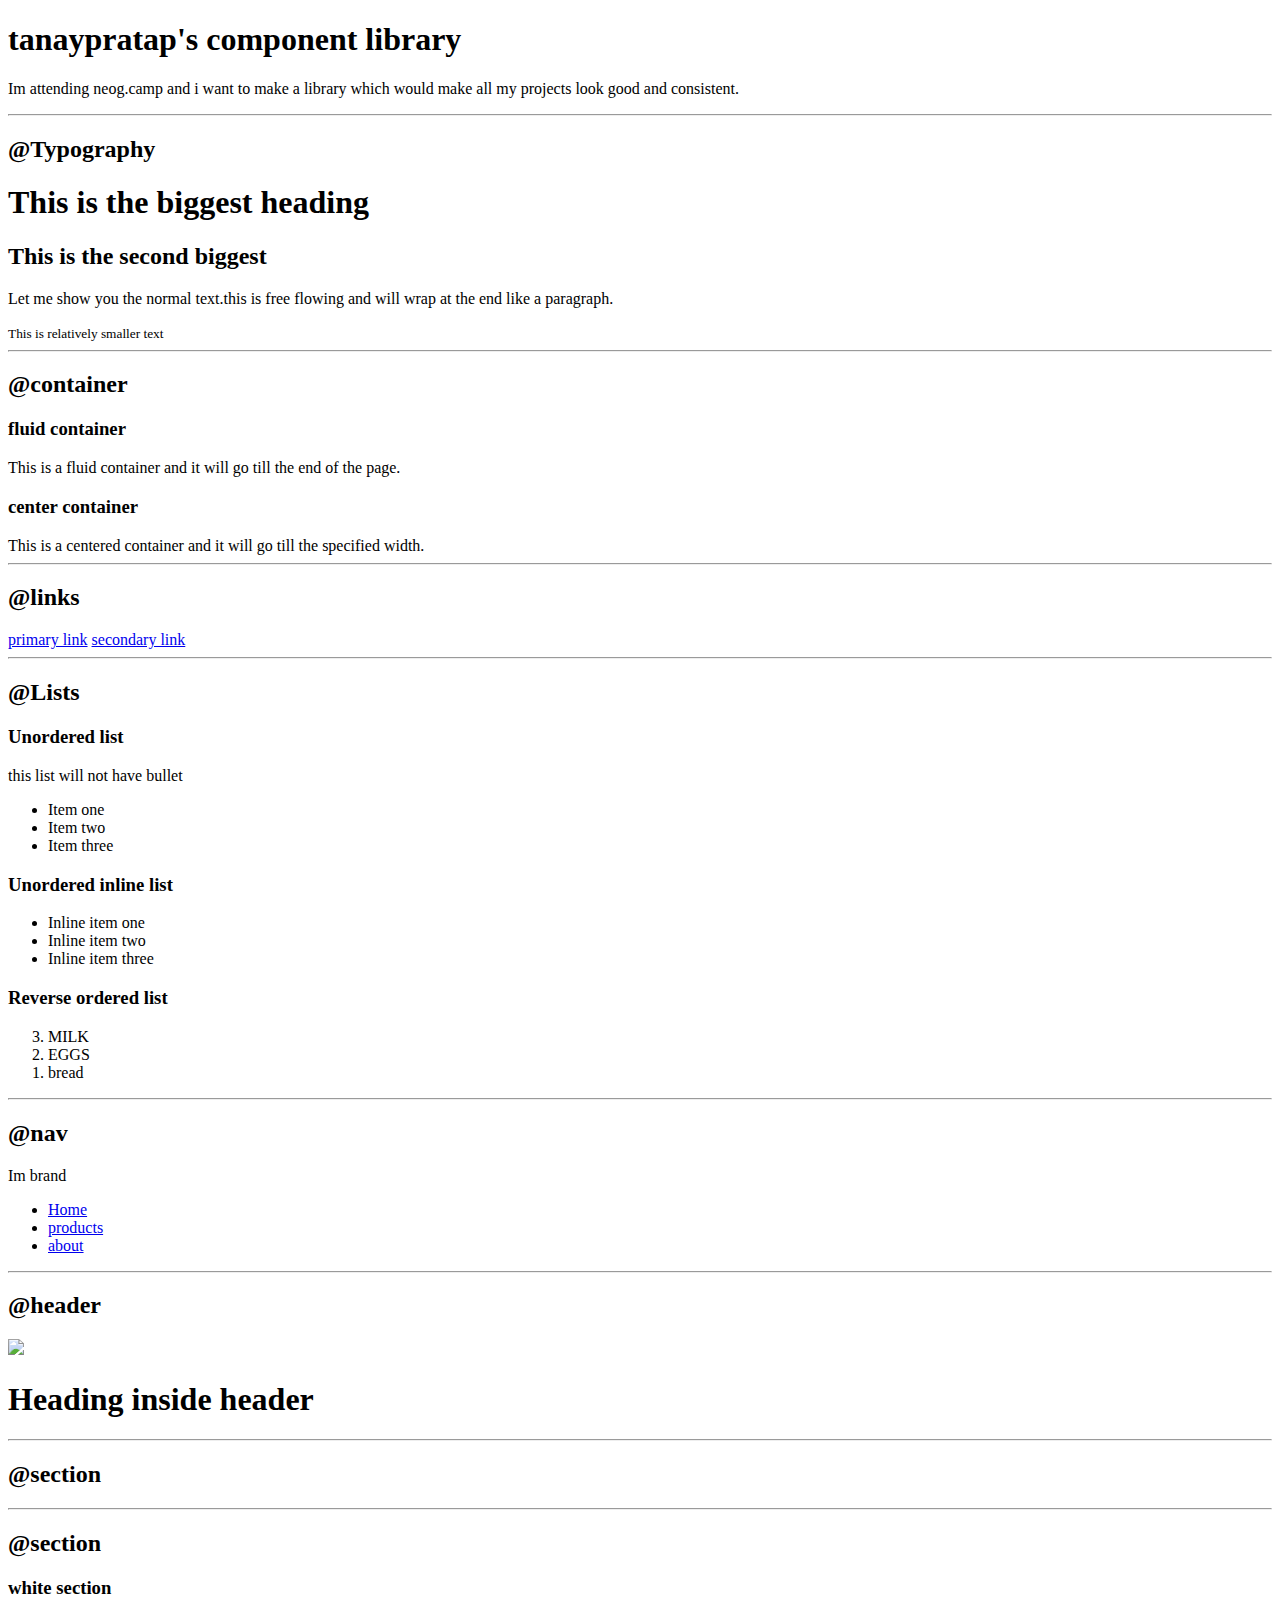
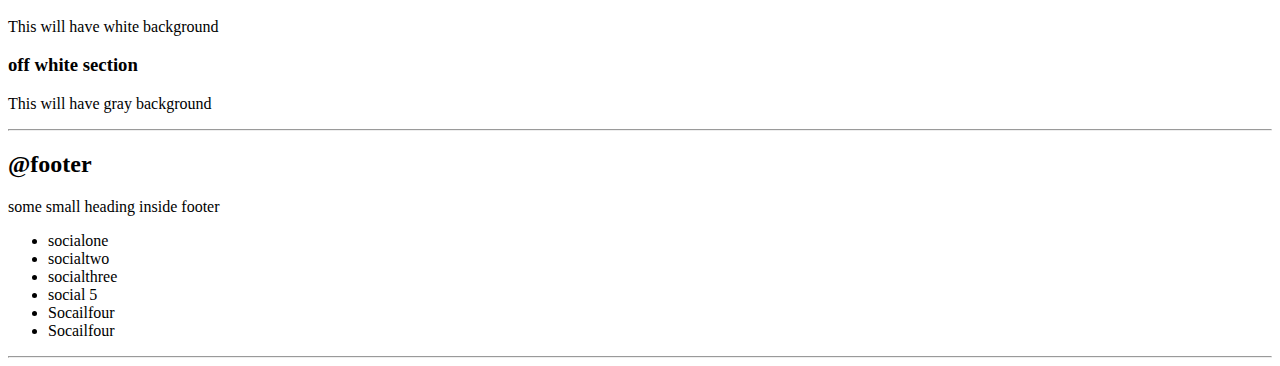
==== index.html @ 2153ef66 "navigation done" ====
<!DOCTYPE html>
<html lang="en">
  <head>
    <meta charset="UTF-8" />
    <meta name="viewport" content="width=device-width, initial-scale=1.0" />
    <title>component library</title>

    <link href=" Style.css" rel=" stylesheet"
  </head>

  <body>
    <h1>tanaypratap's component library</h1>
    <p>
      Im attending neog.camp and i want to make a library which would make all
      my projects look good and consistent.
    </p>

    <hr />

    <h2>@Typography</h2>

    <h1>This is the biggest heading</h1>
    <h2>This is the second biggest</h2>
    <p>
      Let me show you the normal text.this is free flowing and will wrap at the
      end like a paragraph.
    </p>
    <small>This is relatively smaller text</small>

    <hr />

    <h2>@container</h2>

    <h3>fluid container</h3>
    <div class="container">
      This is a fluid container and it will go till the end of the page.
    </div>

    <h3>center container</h3>
    <div class="container container-center">
      This is a centered container and it will go till the specified width.
    </div>

    <hr />

    <h2>@links</h2>

    <a class="link link-primary" href="/">primary link</a>
    <a class="link link-secondary" href="/">secondary link</a>

    <hr />

    <h2>@Lists</h2>

    <h3>Unordered list</h3>
    <p>this list will not have bullet</p>

    <ul class="list-non-bullet">
      <li>Item one</li>
      <li>Item two</li>
      <li>Item three</li>
    </ul>

    <h3>Unordered inline list</h3>

    <ul class="list-non-bullet">
      <li class="list-item-inline">Inline item one</li>
      <li class="list-item-inline">Inline item two</li>
      <li class="list-item-inline">Inline item three</li>
    </ul>

    <h3>Reverse ordered list</h3>

    <ol reversed>
      <li>MILK</li>
      <li>EGGS</li>
      <li>bread</li>
    </ol>

    <hr />

    <h2>@nav</h2>

    <nav class="navigation conatiner">
      <div class="nav-brand">Im brand</div>
      <ul class="list-non-bullet nav-pills">
        <li class="list-item-inline">
          <a class="link" href="/">Home</a>
        </li>
        <li class="list-item-inline">
          <a class="link" href="/">products</a>
        </li>
        <li class="list-item-inline">
          <a class="link" href="/">about</a>
        </li>
      </ul>
    </nav>

    <hr />

    <h2>@header</h2>

    <header>
      <img src="images/hero.svg" />
      <h1>Heading inside header</h1>
    </header>

    <hr />
    <h2>@section</h2>

    <hr />
    <h2>@section</h2>
    <section>
      <h3>white section</h3>
      <p>This will have white background</p>
    </section>

    <section>
      <h3>off white section</h3>
      <p>This will have gray background</p>
    </section>

    <hr />

    <h2>@footer</h2>
    <footer>
      <div>some small heading inside footer</div>
      <ul>
        <li>socialone</li>
        <li>socialtwo</li>
        <li>socialthree</li>
        <li>social 5</li>
        <li>Socailfour</li>
        <li>Socailfour</li>
      </ul>
    </footer>
    <hr />
  </body>
</html>
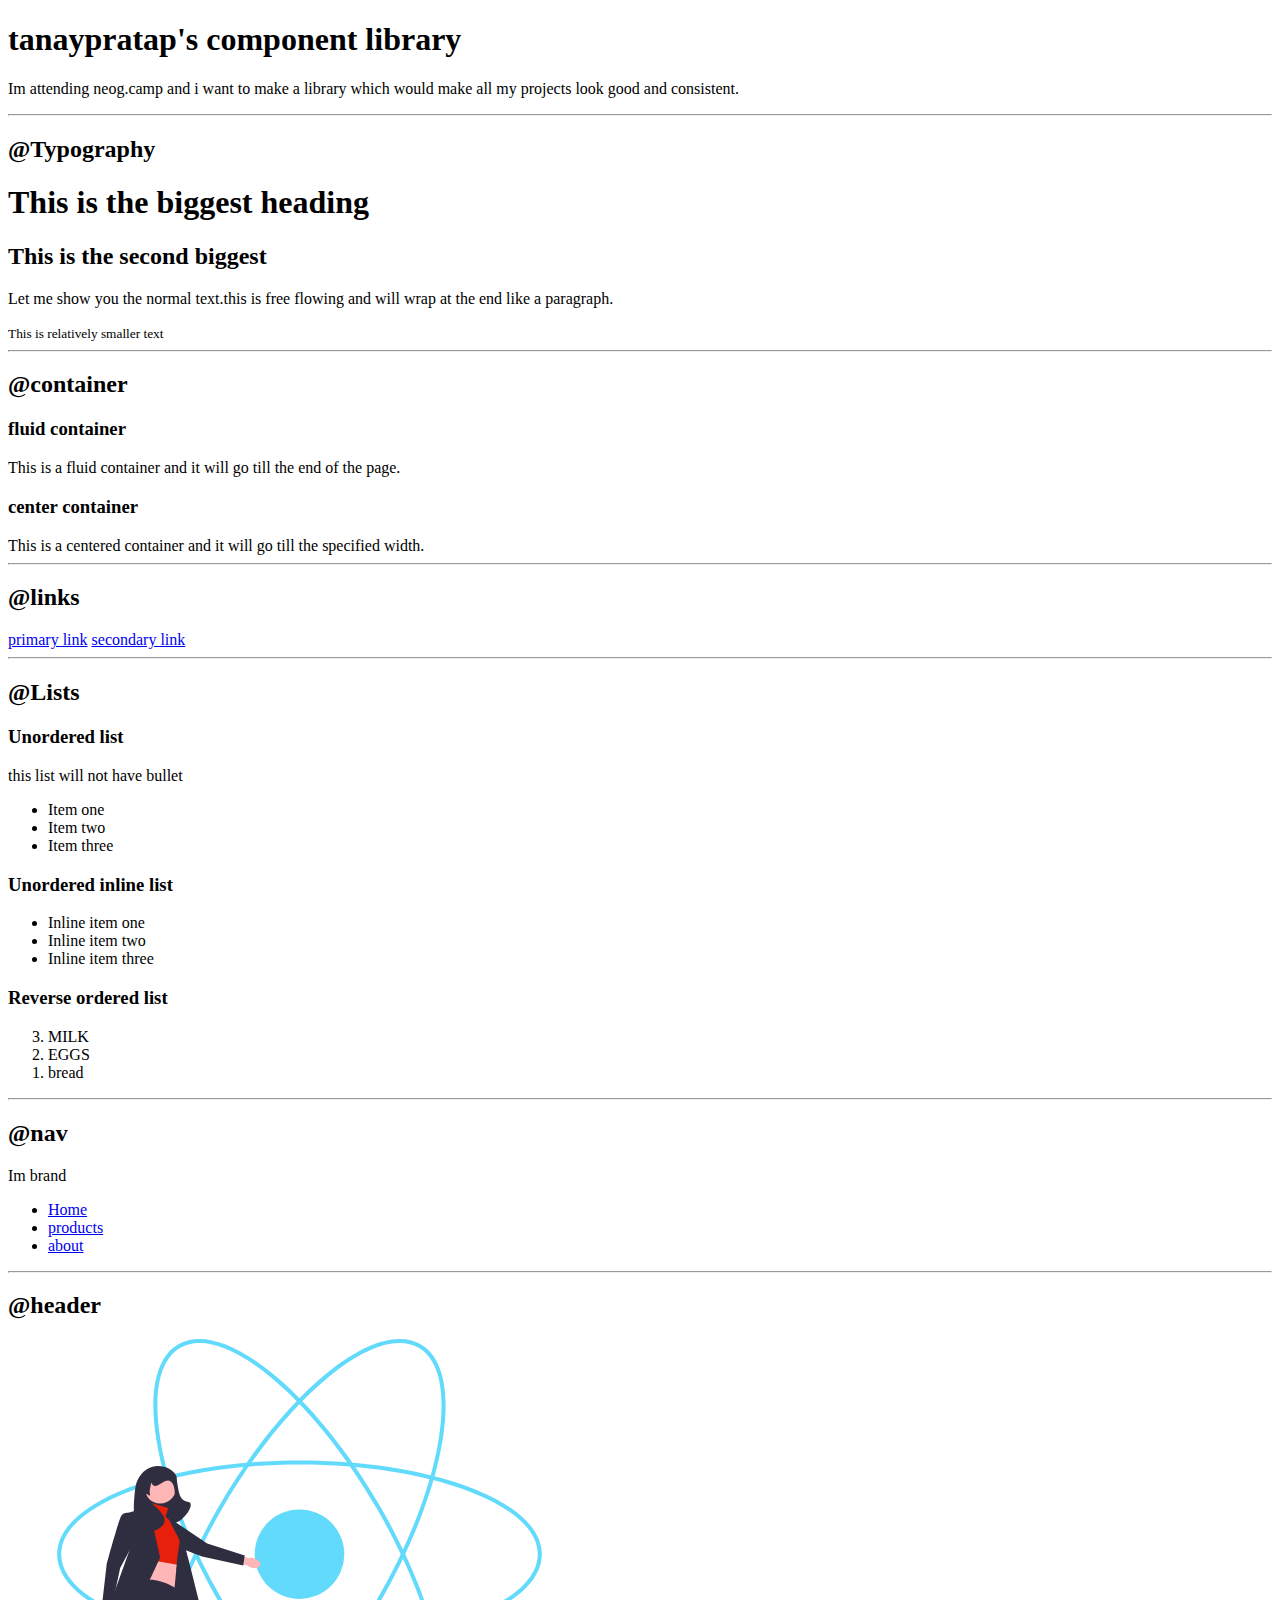
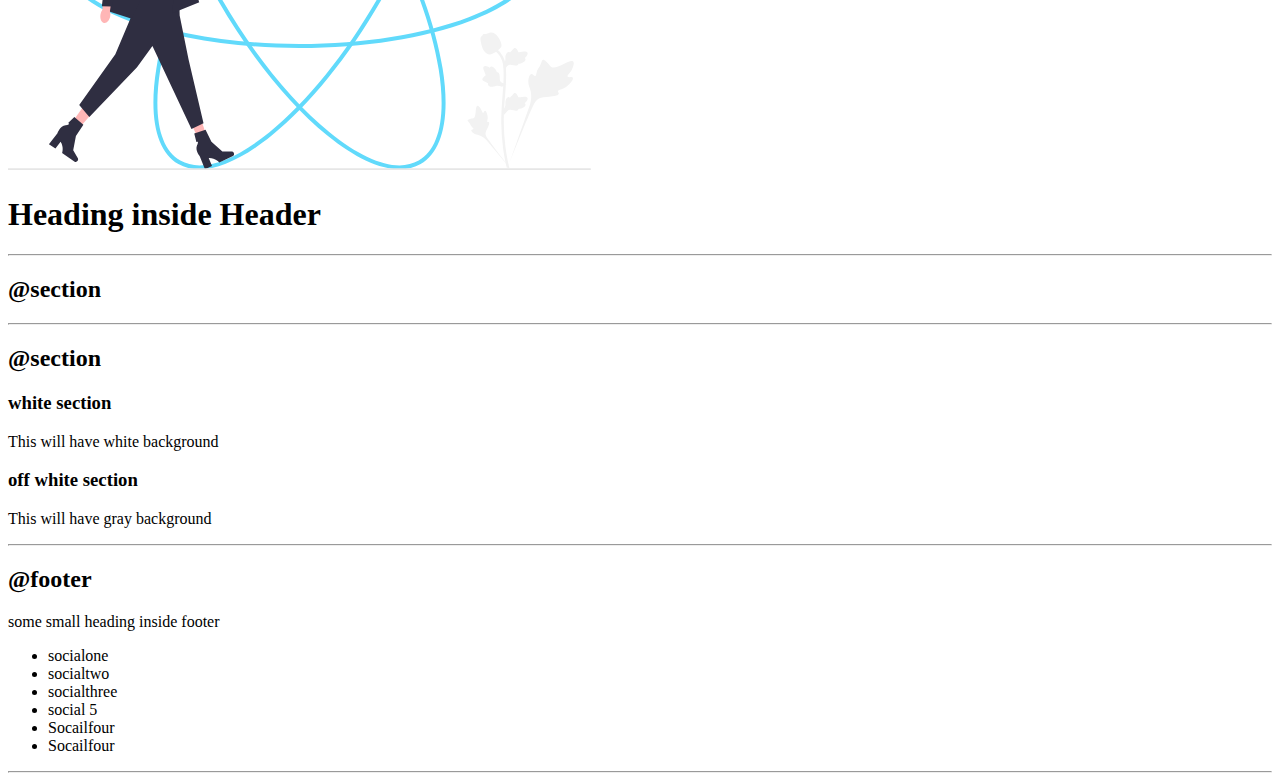
==== commit 62474ef4: "headers done" ====
--- a/index.html
+++ b/index.html
@@ -100,9 +100,11 @@
 
     <h2>@header</h2>
 
-    <header>
-      <img src="images/hero.svg" />
-      <h1>Heading inside header</h1>
+    <header class="hero">
+      <img class="hero-img" src="images/images/hero.svg" />
+      <h1 class="hero-heading">
+        Heading inside <span class="heading-inverted">Header</span>
+      </h1>
     </header>
 
     <hr />
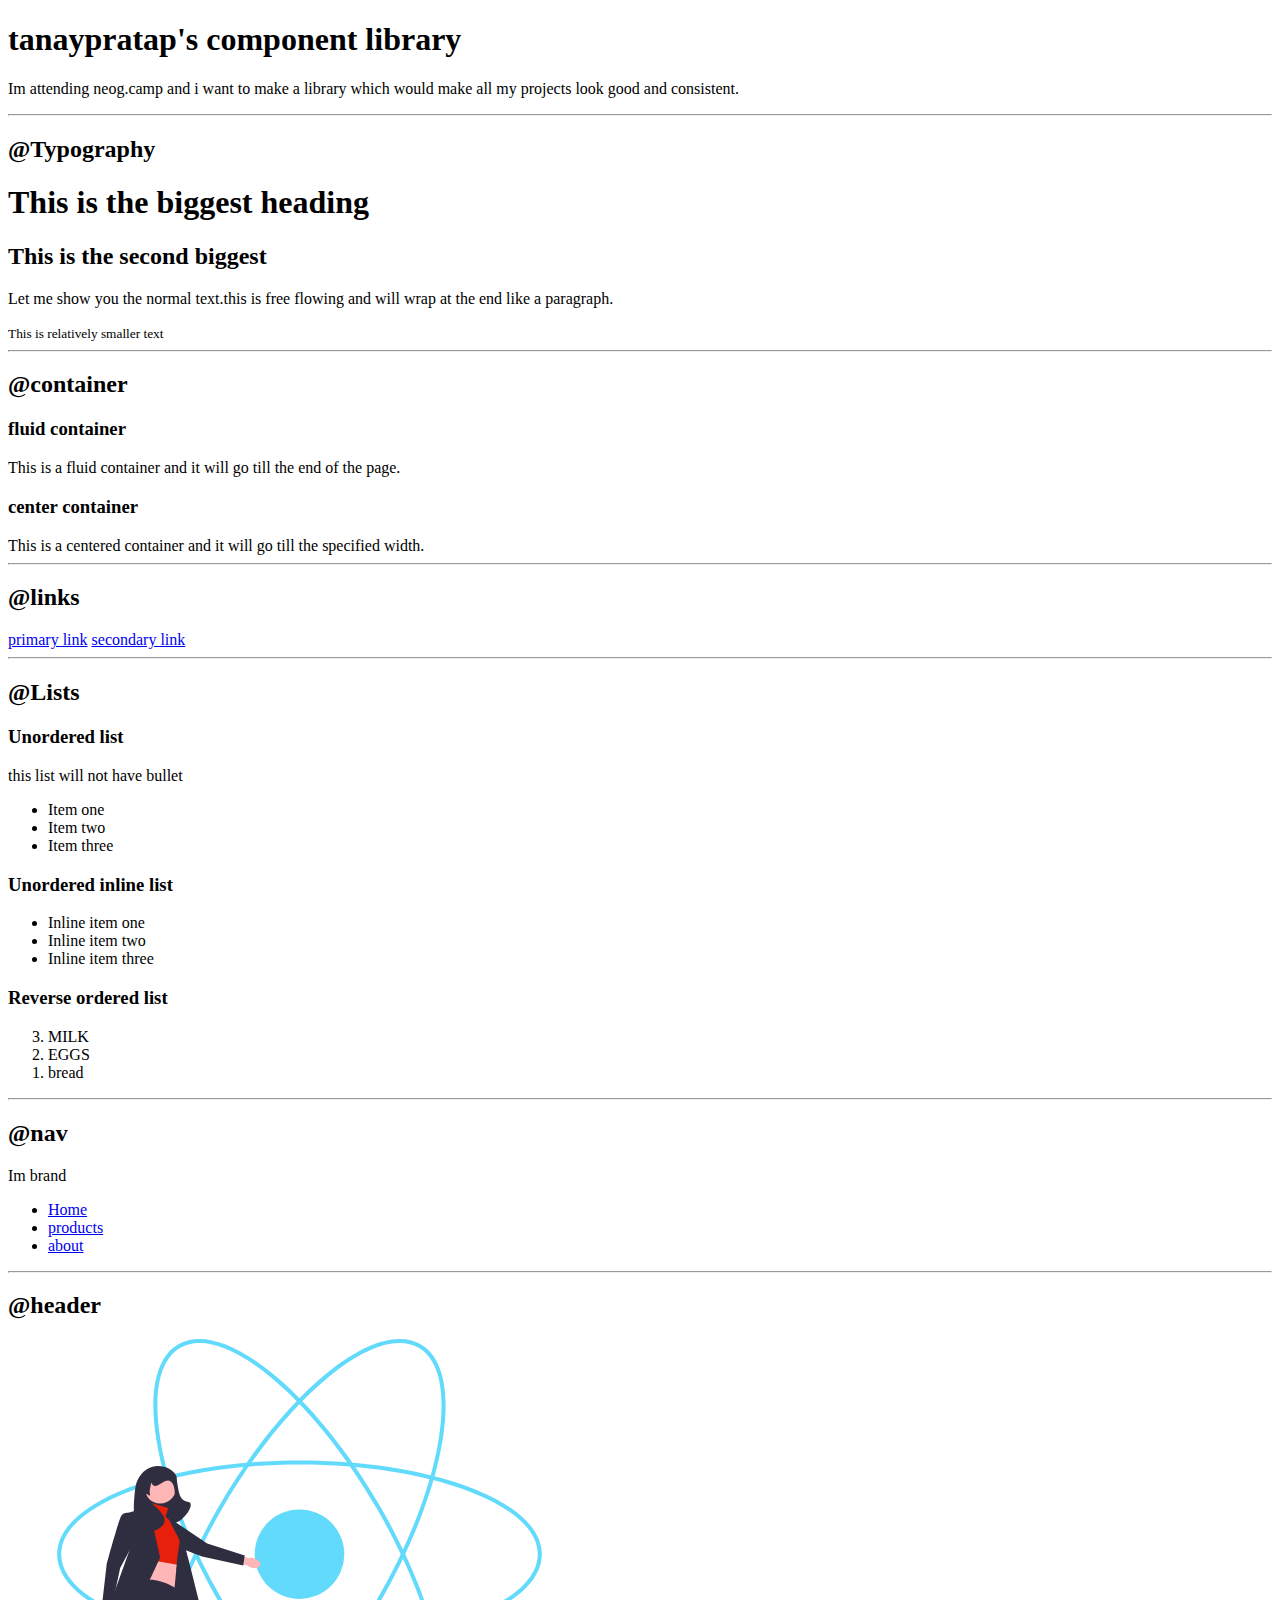
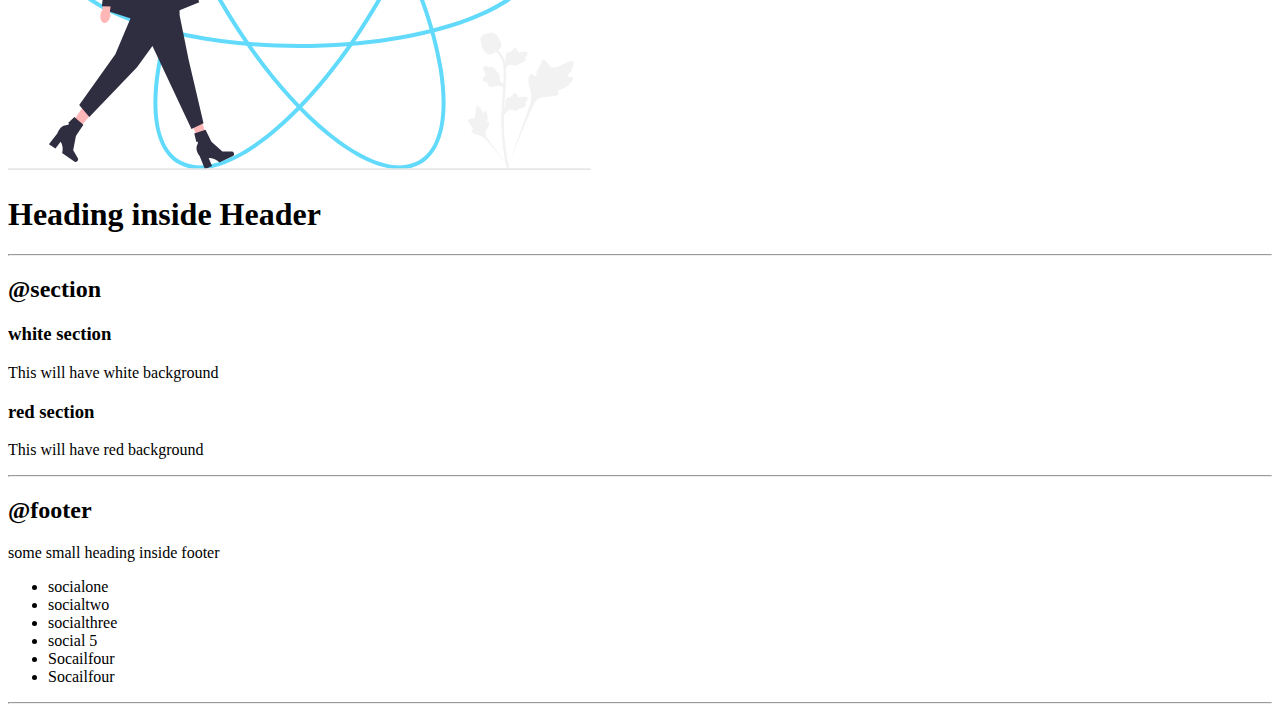
==== commit 0bf8fa80: "section done" ====
--- a/index.html
+++ b/index.html
@@ -109,17 +109,14 @@
 
     <hr />
     <h2>@section</h2>
-
-    <hr />
-    <h2>@section</h2>
-    <section>
+    <section class="section">
       <h3>white section</h3>
       <p>This will have white background</p>
     </section>
 
-    <section>
-      <h3>off white section</h3>
-      <p>This will have gray background</p>
+    <section class="section-1">
+      <h3>red section</h3>
+      <p>This will have red background</p>
     </section>
 
     <hr />
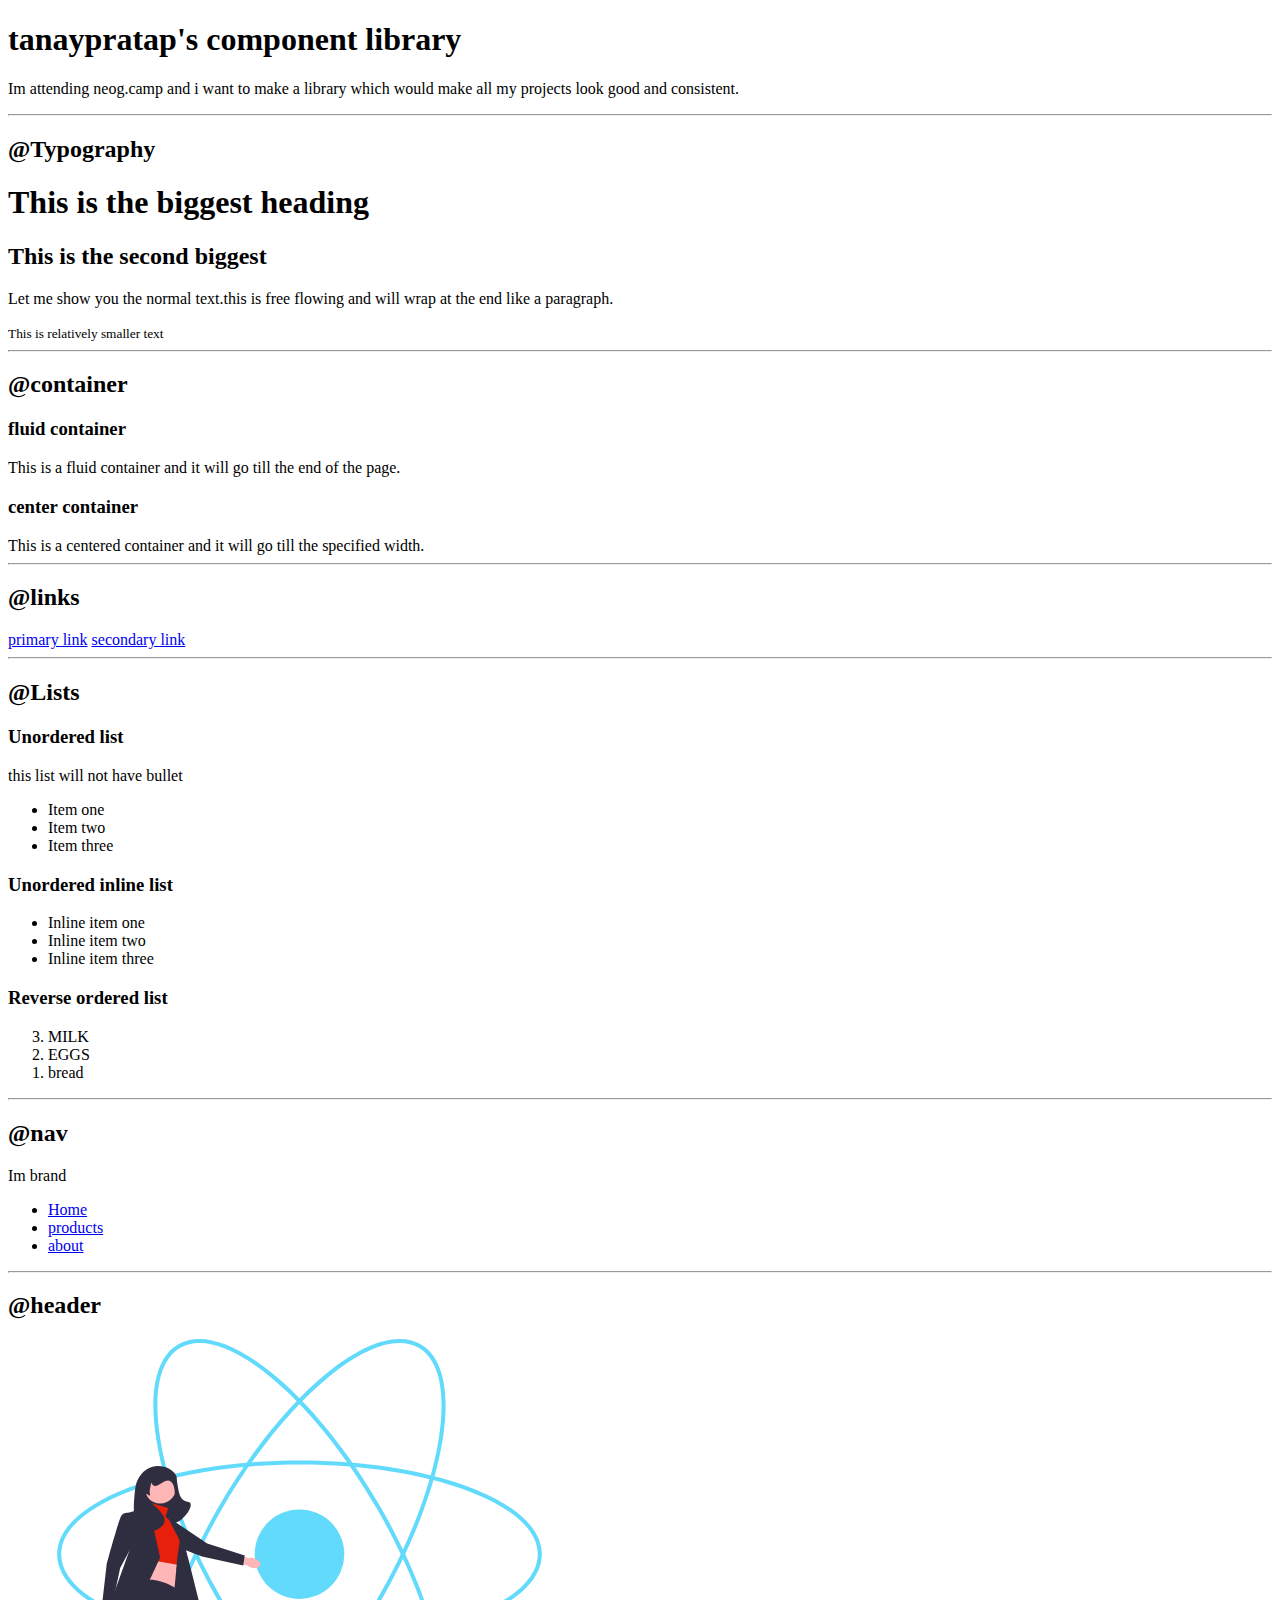
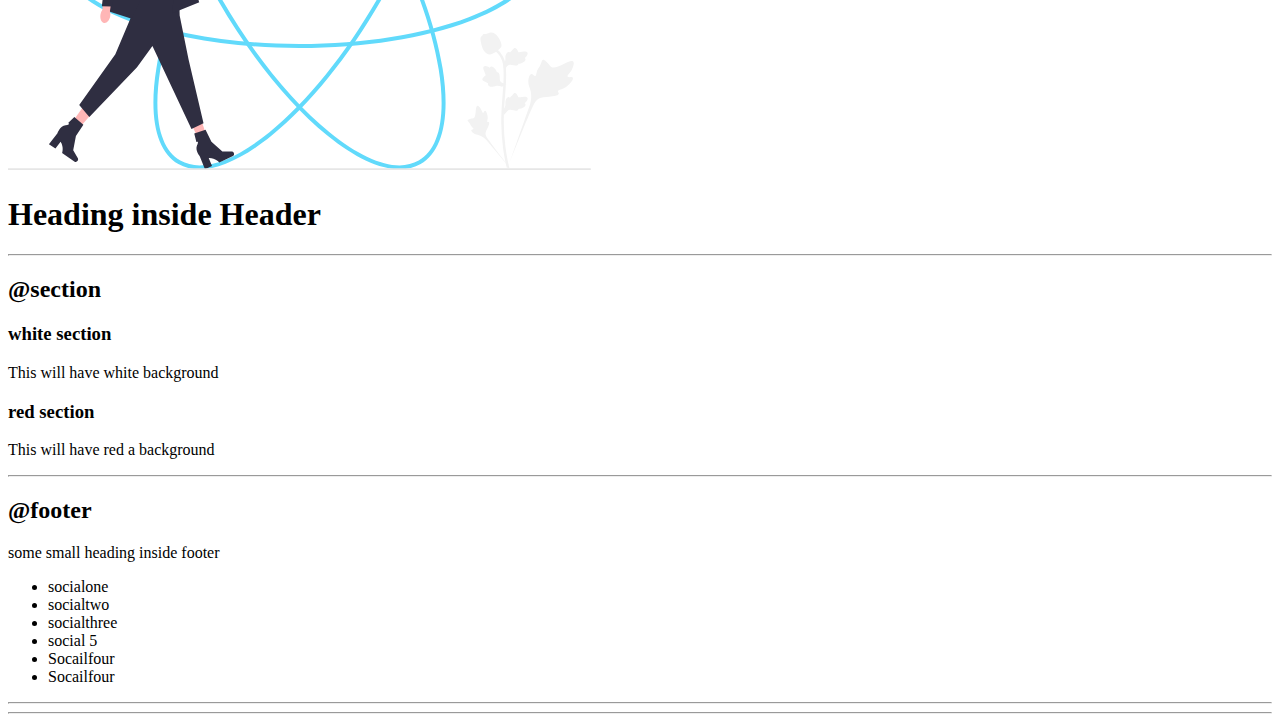
==== commit 9a24ad0a: "section done" ====
--- a/index.html
+++ b/index.html
@@ -116,7 +116,7 @@
 
     <section class="section-1">
       <h3>red section</h3>
-      <p>This will have red background</p>
+      <p>This will have red a background</p>
     </section>
 
     <hr />
@@ -134,5 +134,6 @@
       </ul>
     </footer>
     <hr />
+    <hr />
   </body>
 </html>
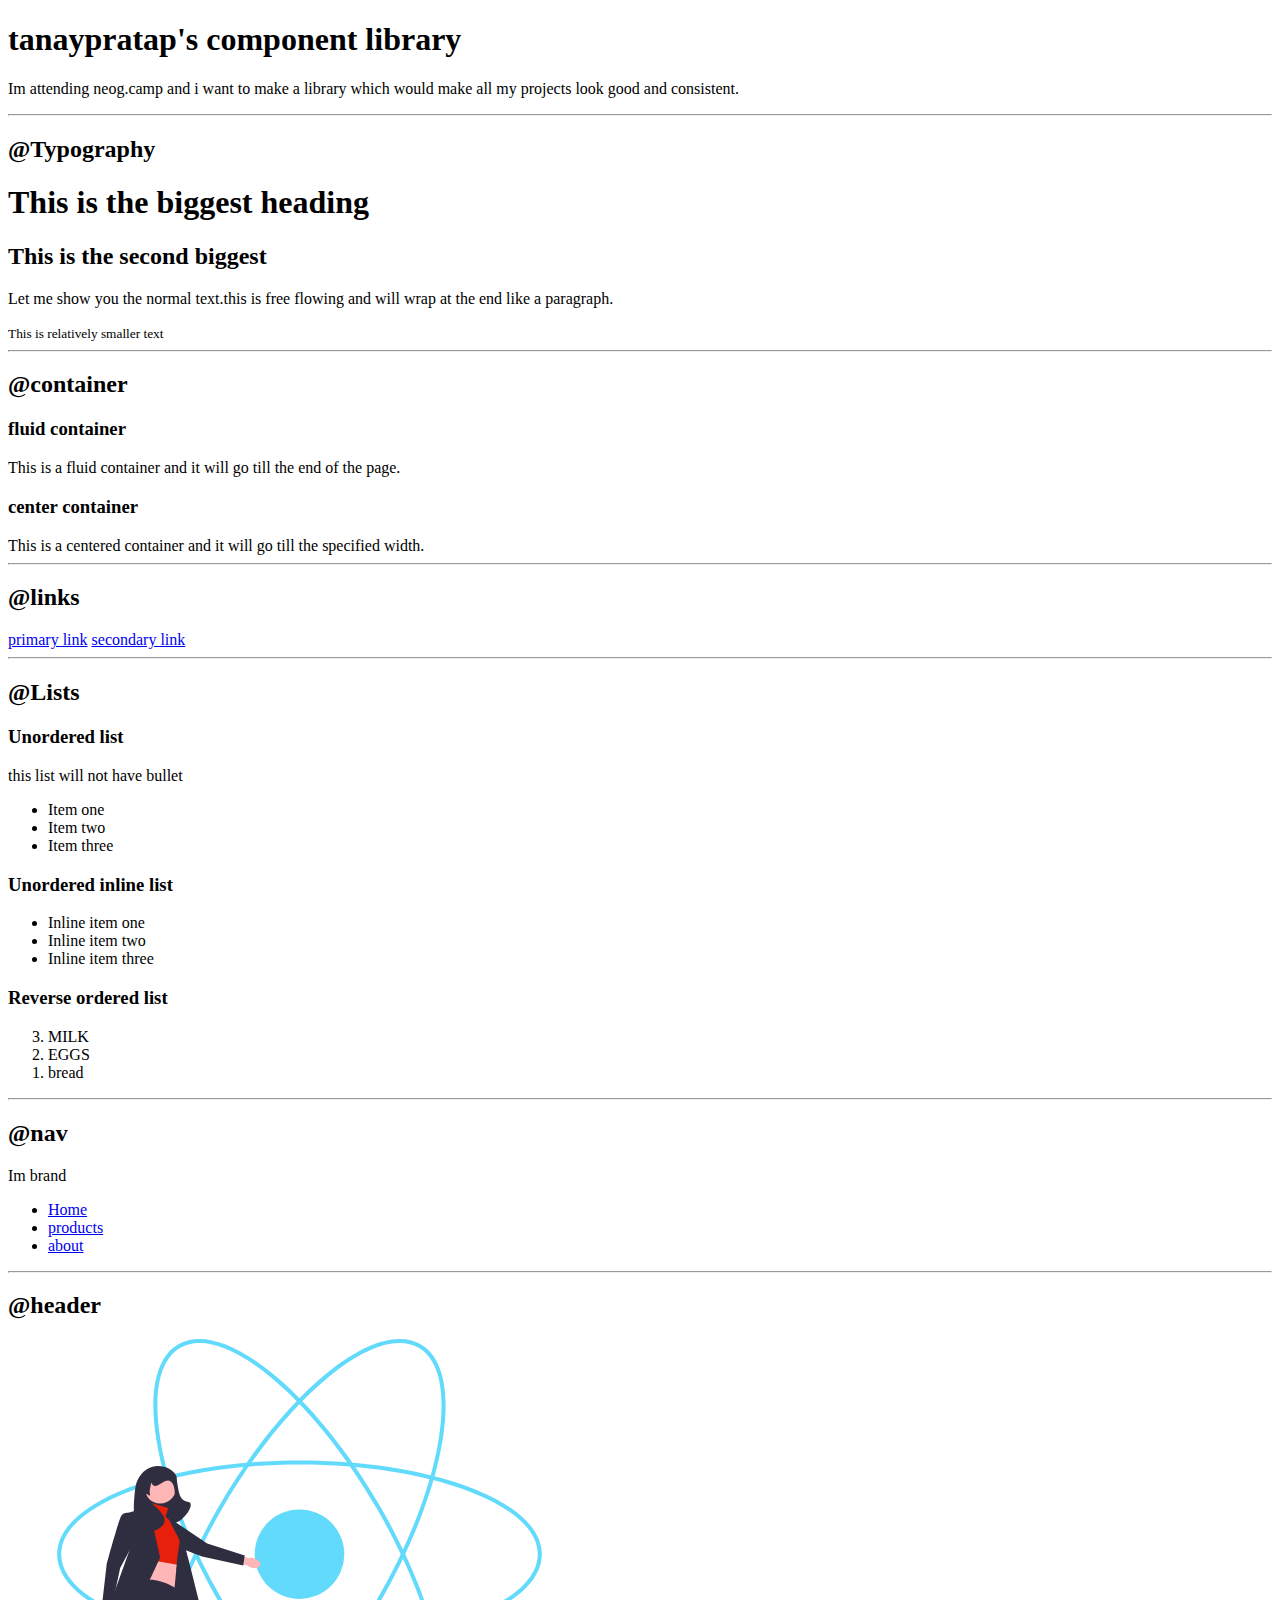
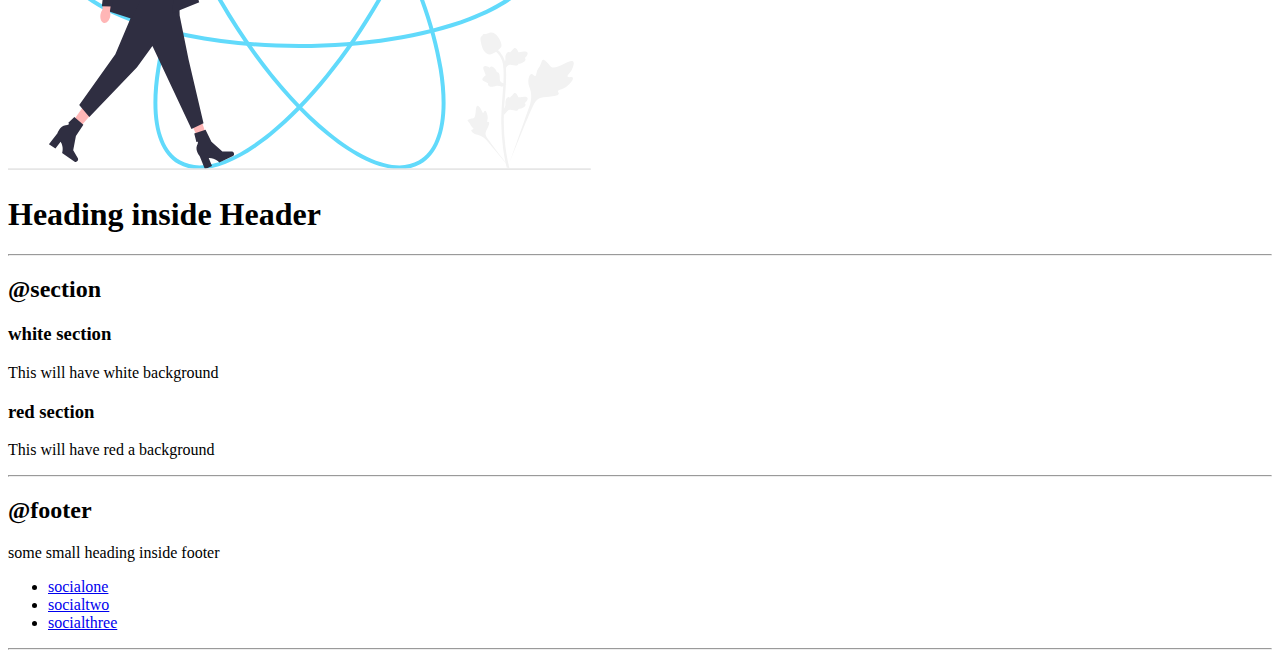
==== commit 178f37db: "footers done" ====
--- a/index.html
+++ b/index.html
@@ -122,18 +122,20 @@
     <hr />
 
     <h2>@footer</h2>
-    <footer>
-      <div>some small heading inside footer</div>
-      <ul>
-        <li>socialone</li>
-        <li>socialtwo</li>
-        <li>socialthree</li>
-        <li>social 5</li>
-        <li>Socailfour</li>
-        <li>Socailfour</li>
+    <footer class="footer">
+      <div class="footer-header">some small heading inside footer</div>
+      <ul class="social-links list-non-bullet">
+        <li class="list-item-inline">
+          <a class="link" href="/">socialone </a>
+        </li>
+        <li class="list-item-inline">
+          <a class="link" href="/">socialtwo </a>
+        </li>
+        <li class="list-item-inline">
+          <a class="link" href="/">socialthree </a>
+        </li>
       </ul>
     </footer>
     <hr />
-    <hr />
   </body>
 </html>
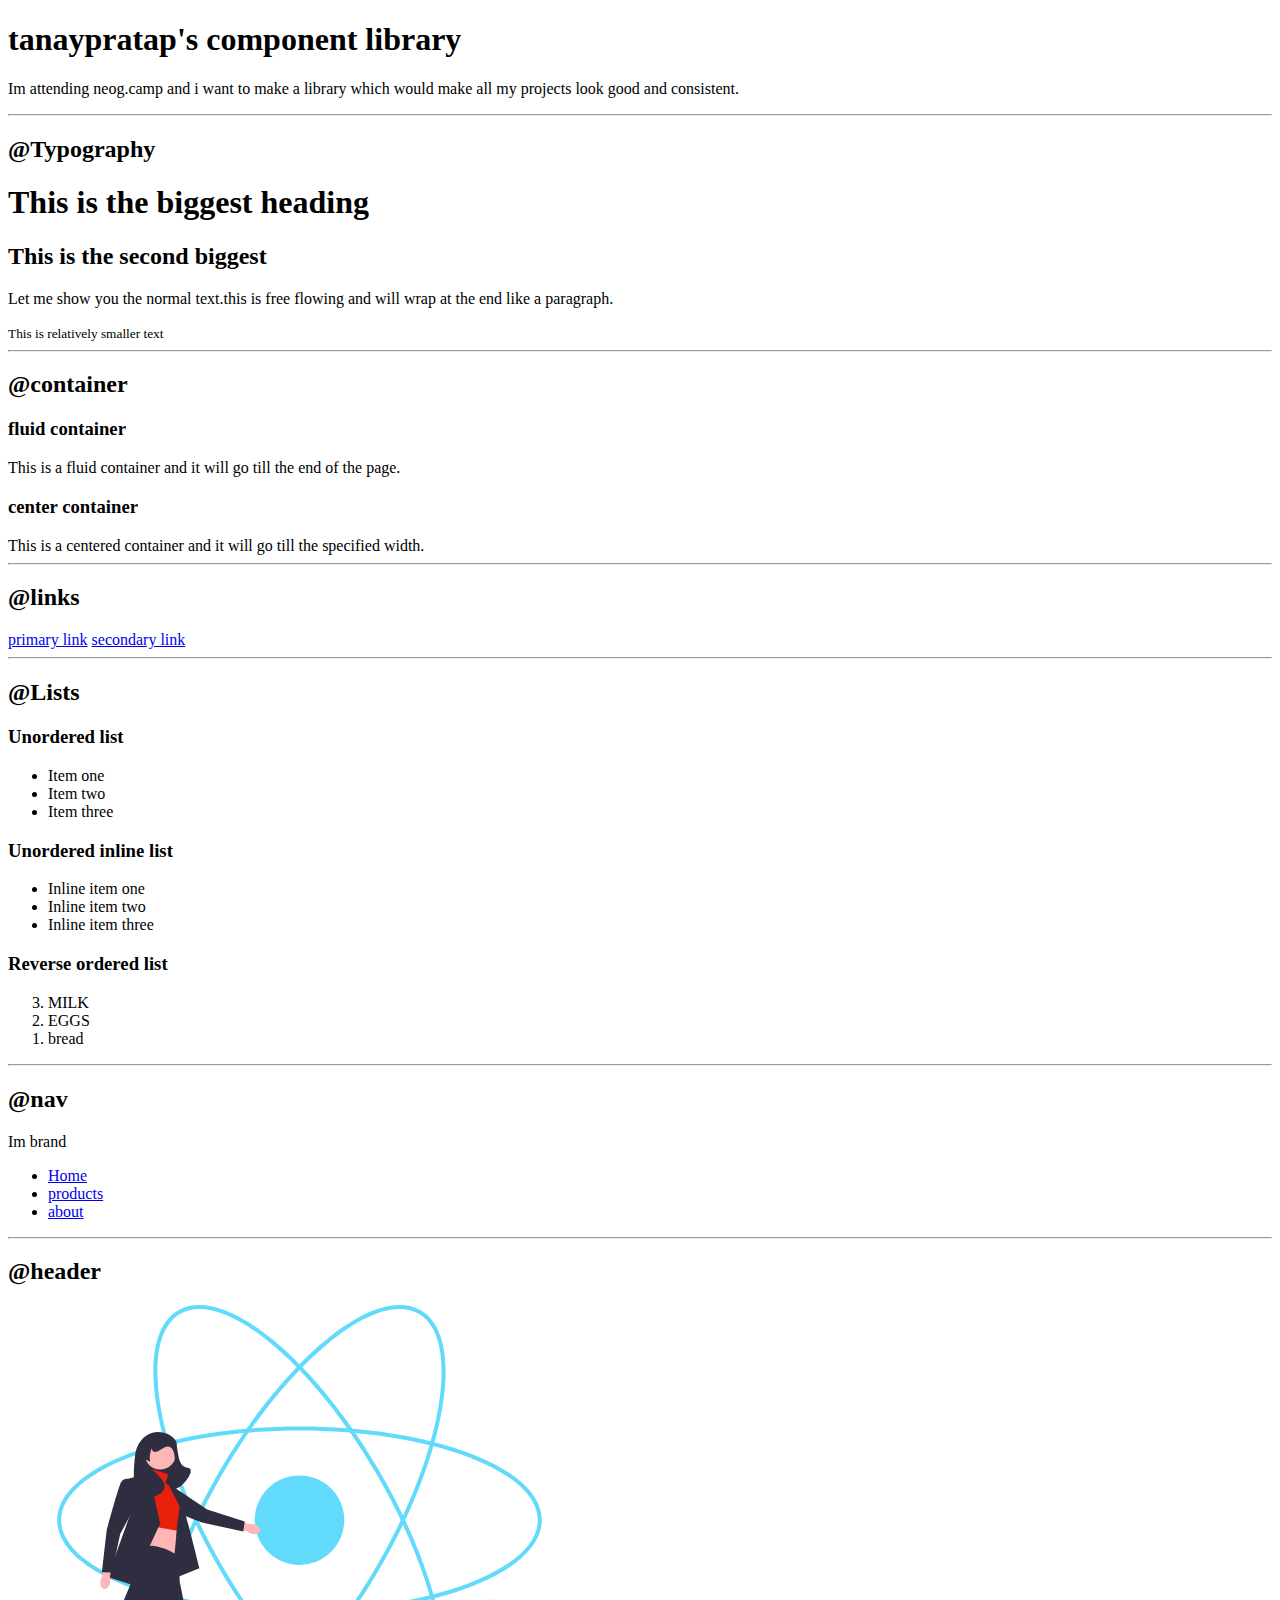
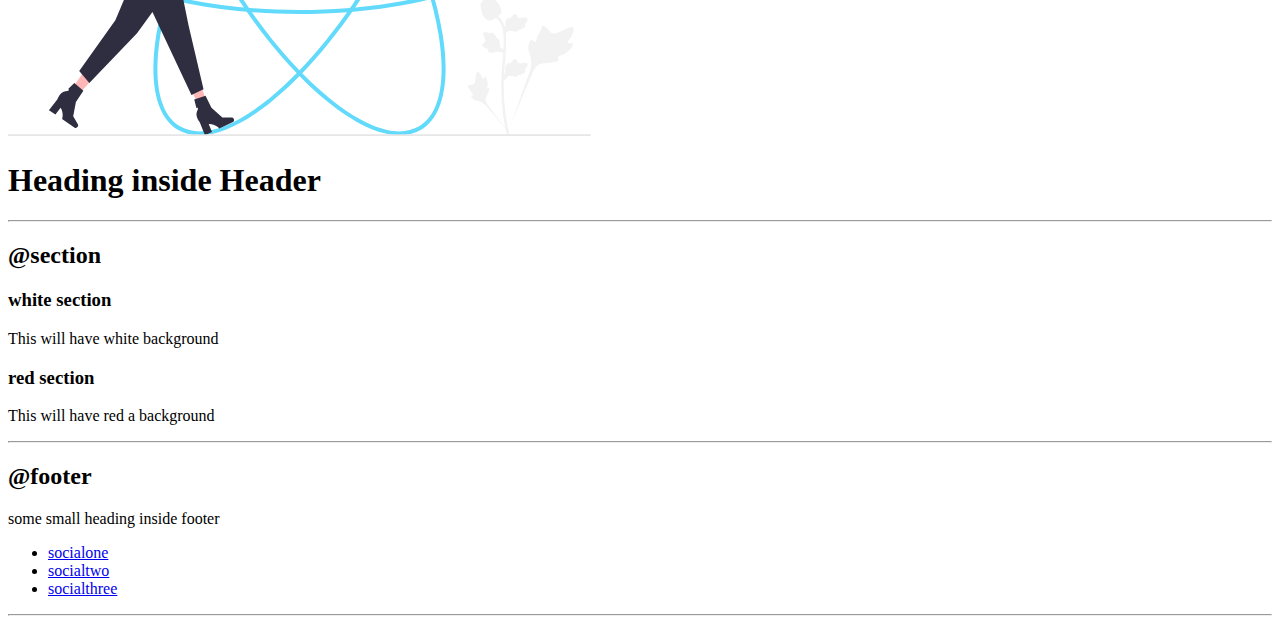
==== commit 27e8d075: "All done only bullet in list left" ====
--- a/index.html
+++ b/index.html
@@ -5,7 +5,7 @@
     <meta name="viewport" content="width=device-width, initial-scale=1.0" />
     <title>component library</title>
 
-    <link href=" Style.css" rel=" stylesheet"
+    <link href=" Style.css" rel=" stylesheet" />
   </head>
 
   <body>
@@ -53,8 +53,6 @@
     <h2>@Lists</h2>
 
     <h3>Unordered list</h3>
-    <p>this list will not have bullet</p>
-
     <ul class="list-non-bullet">
       <li>Item one</li>
       <li>Item two</li>
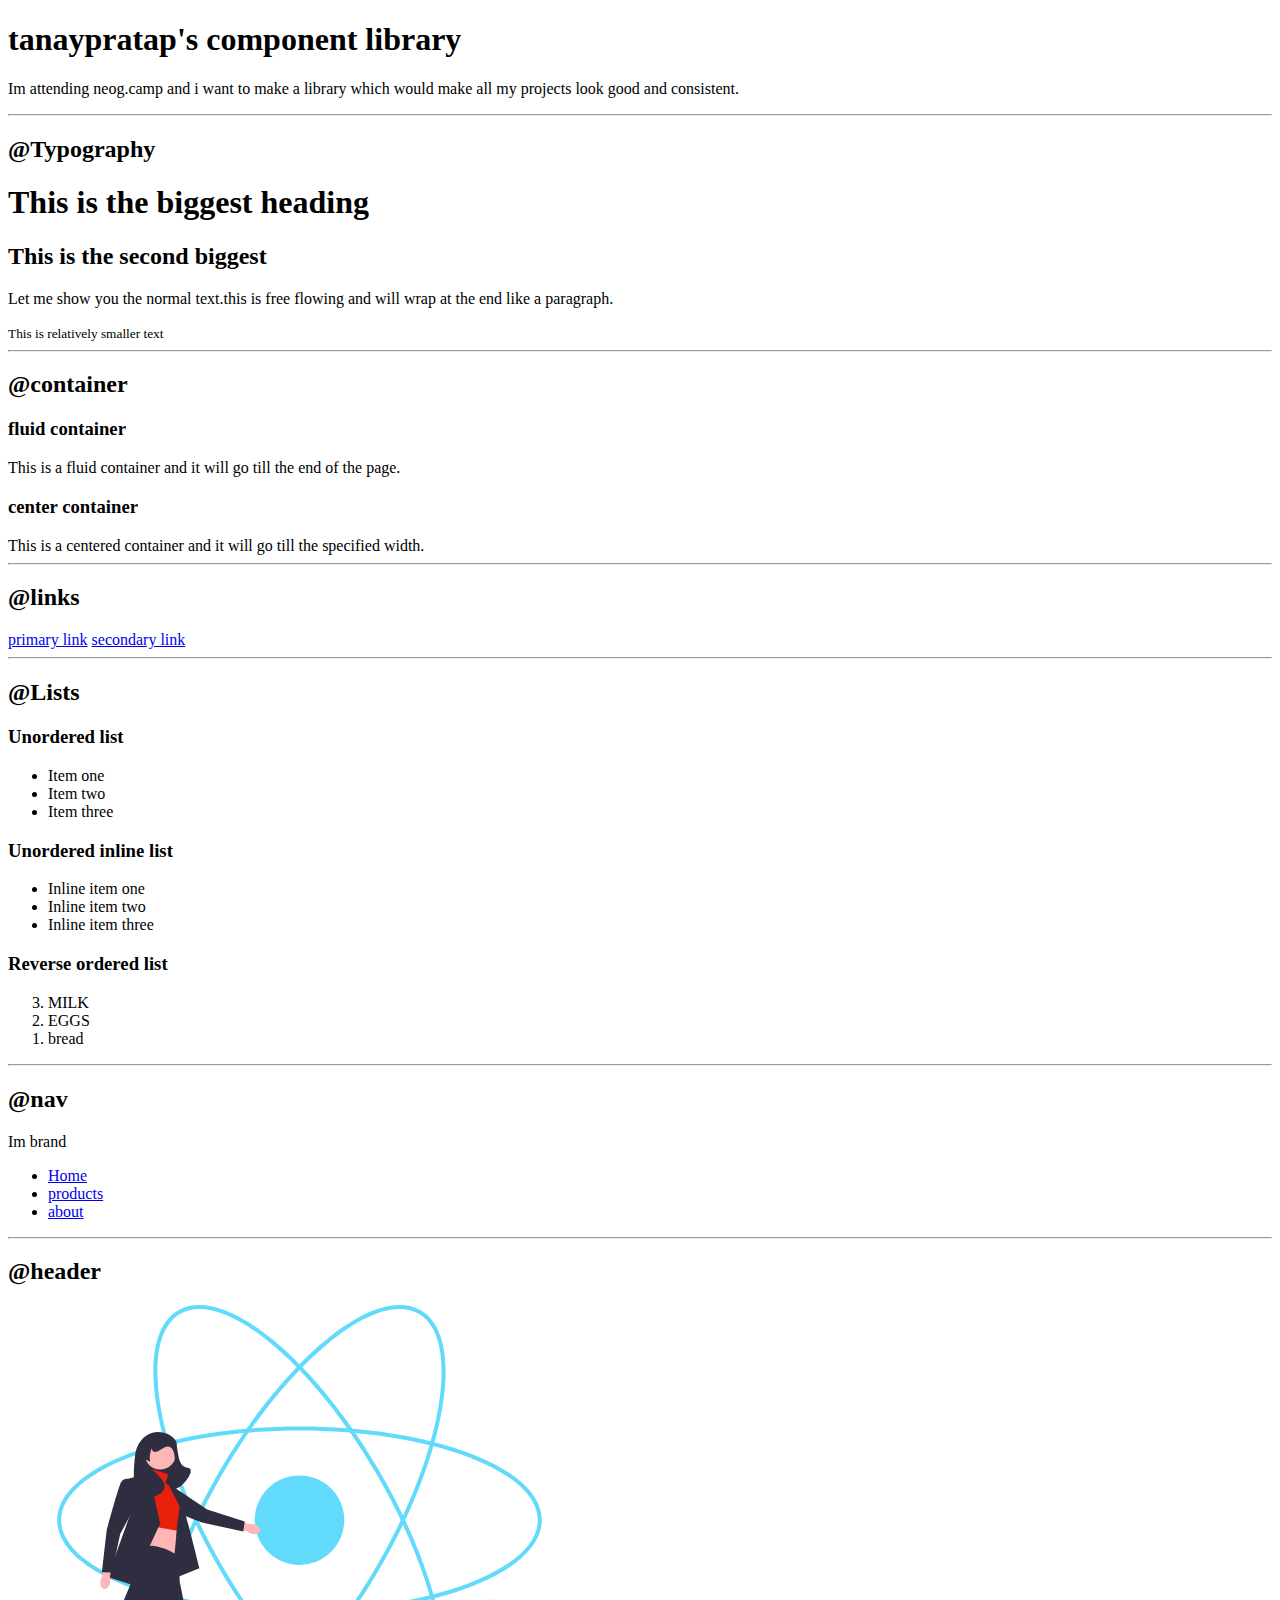
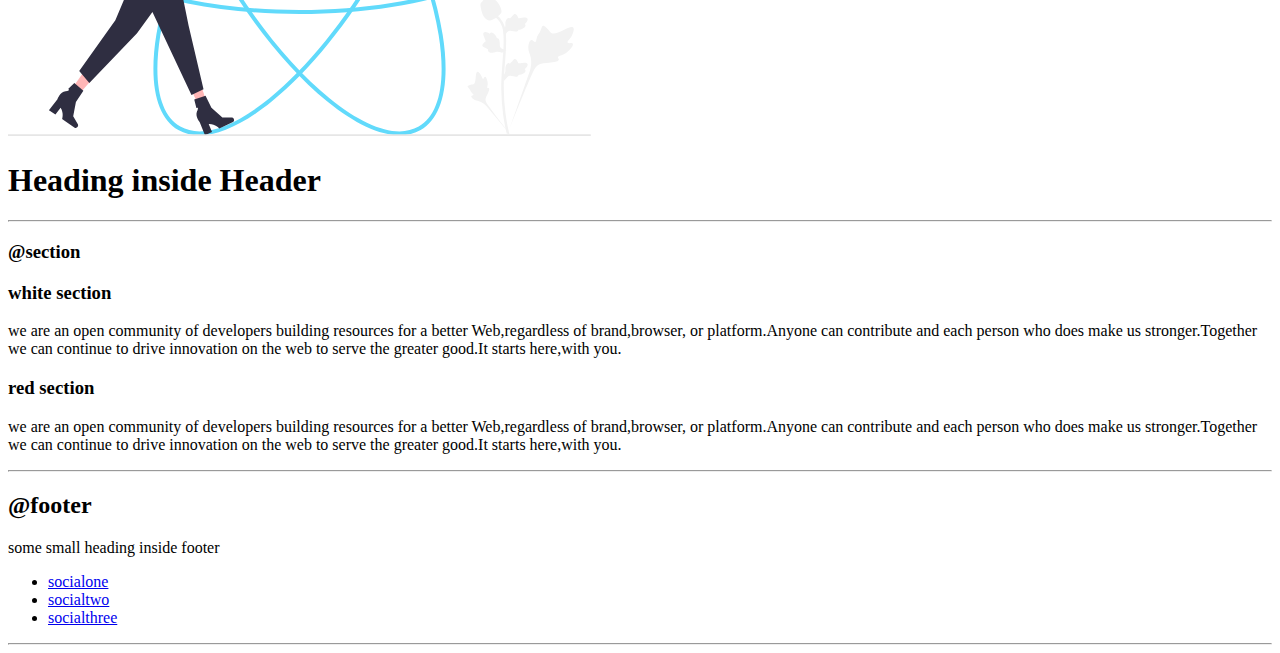
==== commit 31d50efc: "Changes in Section" ====
--- a/index.html
+++ b/index.html
@@ -106,15 +106,25 @@
     </header>
 
     <hr />
-    <h2>@section</h2>
+    <h3>@section</h3>
     <section class="section">
       <h3>white section</h3>
-      <p>This will have white background</p>
+      <p>
+        we are an open community of developers building resources for a better
+        Web,regardless of brand,browser, or platform.Anyone can contribute and
+        each person who does make us stronger.Together we can continue to drive
+        innovation on the web to serve the greater good.It starts here,with you.
+      </p>
     </section>
 
-    <section class="section-1">
+    <section class="section-b">
       <h3>red section</h3>
-      <p>This will have red a background</p>
+      <p>
+        we are an open community of developers building resources for a better
+        Web,regardless of brand,browser, or platform.Anyone can contribute and
+        each person who does make us stronger.Together we can continue to drive
+        innovation on the web to serve the greater good.It starts here,with you.
+      </p>
     </section>
 
     <hr />
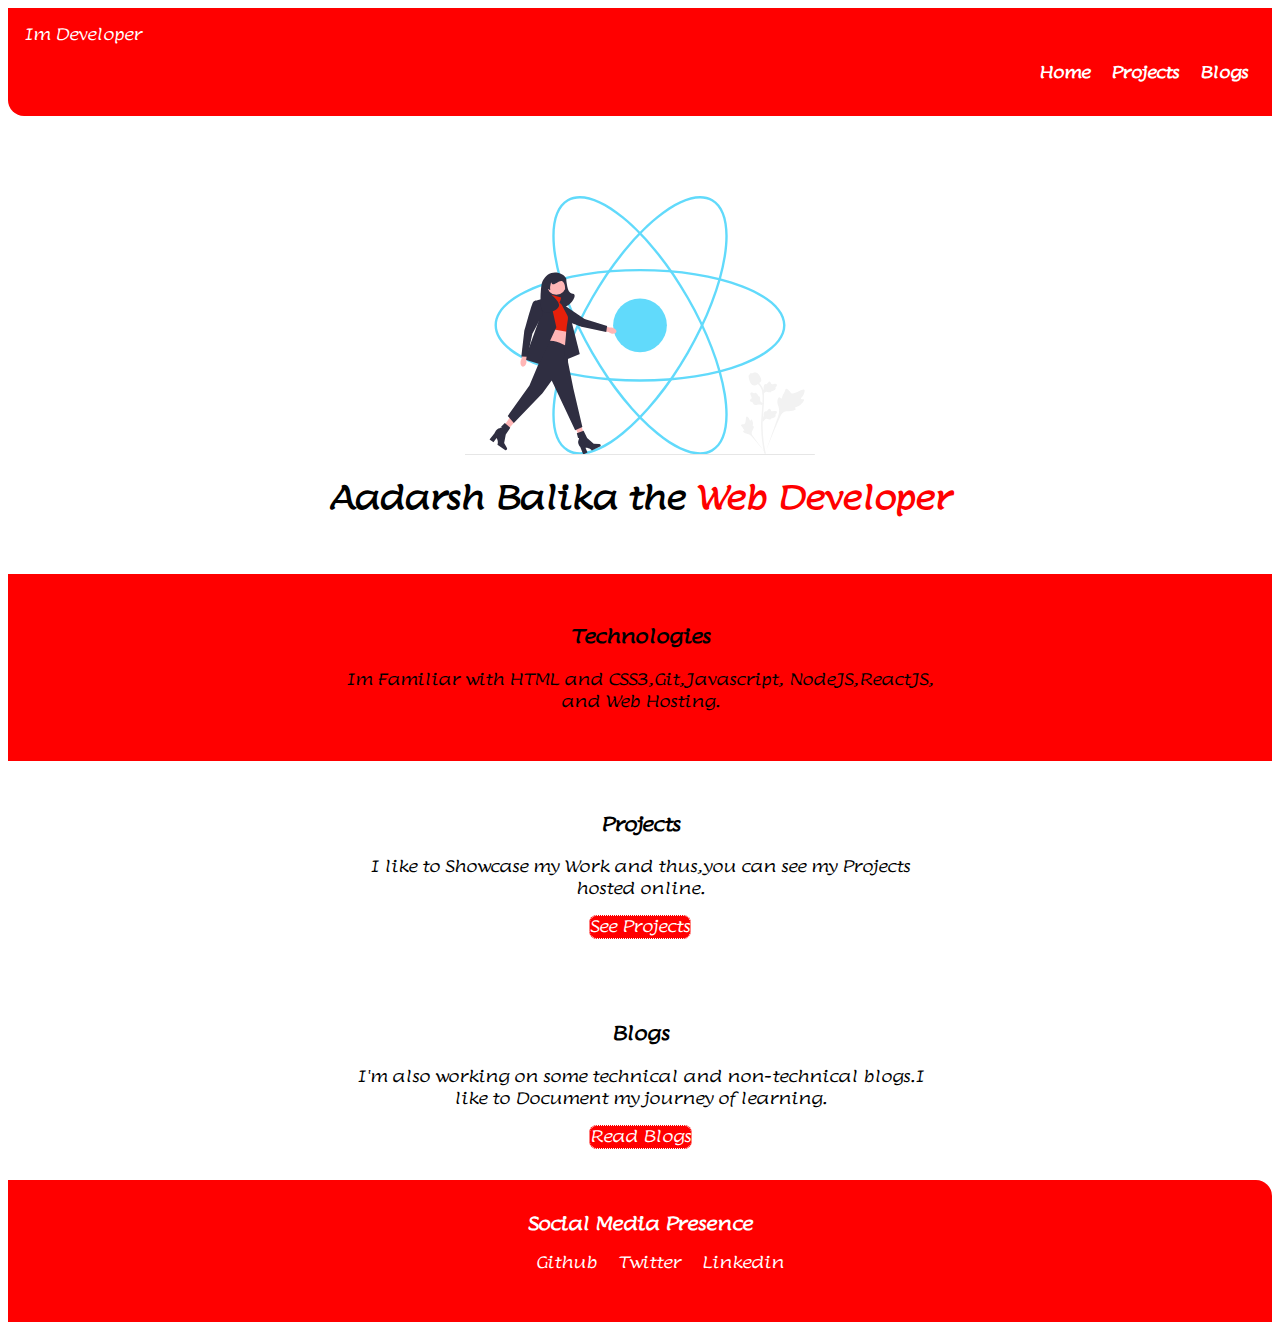
==== commit 459e9520: "Aadarsh Balika Done" ====
--- a/index.html
+++ b/index.html
@@ -3,147 +3,74 @@
   <head>
     <meta charset="UTF-8" />
     <meta name="viewport" content="width=device-width, initial-scale=1.0" />
-    <title>component library</title>
-
-    <link href=" Style.css" rel=" stylesheet" />
+    <title>Home|Adarshbalika</title>
+    <link href="style.css" rel="stylesheet" />
   </head>
-
   <body>
-    <h1>tanaypratap's component library</h1>
-    <p>
-      Im attending neog.camp and i want to make a library which would make all
-      my projects look good and consistent.
-    </p>
-
-    <hr />
-
-    <h2>@Typography</h2>
-
-    <h1>This is the biggest heading</h1>
-    <h2>This is the second biggest</h2>
-    <p>
-      Let me show you the normal text.this is free flowing and will wrap at the
-      end like a paragraph.
-    </p>
-    <small>This is relatively smaller text</small>
-
-    <hr />
-
-    <h2>@container</h2>
-
-    <h3>fluid container</h3>
-    <div class="container">
-      This is a fluid container and it will go till the end of the page.
-    </div>
-
-    <h3>center container</h3>
-    <div class="container container-center">
-      This is a centered container and it will go till the specified width.
-    </div>
-
-    <hr />
-
-    <h2>@links</h2>
-
-    <a class="link link-primary" href="/">primary link</a>
-    <a class="link link-secondary" href="/">secondary link</a>
-
-    <hr />
-
-    <h2>@Lists</h2>
-
-    <h3>Unordered list</h3>
-    <ul class="list-non-bullet">
-      <li>Item one</li>
-      <li>Item two</li>
-      <li>Item three</li>
-    </ul>
-
-    <h3>Unordered inline list</h3>
-
-    <ul class="list-non-bullet">
-      <li class="list-item-inline">Inline item one</li>
-      <li class="list-item-inline">Inline item two</li>
-      <li class="list-item-inline">Inline item three</li>
-    </ul>
-
-    <h3>Reverse ordered list</h3>
-
-    <ol reversed>
-      <li>MILK</li>
-      <li>EGGS</li>
-      <li>bread</li>
-    </ol>
-
-    <hr />
-
-    <h2>@nav</h2>
-
     <nav class="navigation conatiner">
-      <div class="nav-brand">Im brand</div>
+      <div class="nav-brand">Im Developer</div>
       <ul class="list-non-bullet nav-pills">
         <li class="list-item-inline">
-          <a class="link" href="/">Home</a>
+          <a class="link link-active" href="/">Home</a>
         </li>
         <li class="list-item-inline">
-          <a class="link" href="/">products</a>
+          <a class="link link-active" href="/lib/Projects.html">Projects</a>
         </li>
         <li class="list-item-inline">
-          <a class="link" href="/">about</a>
+          <a class="link link-active" href="/lib/Blogs.html">Blogs</a>
         </li>
       </ul>
     </nav>
-
-    <hr />
-
-    <h2>@header</h2>
-
     <header class="hero">
       <img class="hero-img" src="images/images/hero.svg" />
       <h1 class="hero-heading">
-        Heading inside <span class="heading-inverted">Header</span>
+        Aadarsh Balika the <span class="heading-inverted">Web Developer</span>
       </h1>
     </header>
-
-    <hr />
-    <h3>@section</h3>
+    <section class="section-b">
+      <div class="container container-center">
+        <h3>Technologies</h3>
+        <p>
+          Im Familiar with HTML and CSS3,Git,Javascript, NodeJS,ReactJS, and Web
+          Hosting.
+        </p>
+      </div>
+    </section>
     <section class="section">
-      <h3>white section</h3>
-      <p>
-        we are an open community of developers building resources for a better
-        Web,regardless of brand,browser, or platform.Anyone can contribute and
-        each person who does make us stronger.Together we can continue to drive
-        innovation on the web to serve the greater good.It starts here,with you.
-      </p>
+      <div class="container container-center">
+        <h3>Projects</h3>
+        <p>
+          I like to Showcase my Work and thus,you can see my Projects hosted
+          online.
+        </p>
+        <a class="link link-primary" href="/lib/Projects.html">See Projects</a>
+      </div>
     </section>
-
-    <section class="section-b">
-      <h3>red section</h3>
-      <p>
-        we are an open community of developers building resources for a better
-        Web,regardless of brand,browser, or platform.Anyone can contribute and
-        each person who does make us stronger.Together we can continue to drive
-        innovation on the web to serve the greater good.It starts here,with you.
-      </p>
+    <section class="section">
+      <div class="container container-center">
+        <h3>Blogs</h3>
+        <p>
+          I'm also working on some technical and non-technical blogs.I like to
+          Document my journey of learning.
+        </p>
+        <a class="link link-primary" href="/lib/Blogs.html">Read Blogs</a>
+      </div>
     </section>
-
-    <hr />
-
-    <h2>@footer</h2>
     <footer class="footer">
-      <div class="footer-header">some small heading inside footer</div>
+      <div class="footer-header">Social Media Presence</div>
       <ul class="social-links list-non-bullet">
         <li class="list-item-inline">
-          <a class="link" href="/">socialone </a>
+          <a class="link" href="https://github.com/tanaypratap">Github</a>
         </li>
         <li class="list-item-inline">
-          <a class="link" href="/">socialtwo </a>
+          <a class="link" href="https://twitter.com/tanaypratap">Twitter </a>
         </li>
         <li class="list-item-inline">
-          <a class="link" href="/">socialthree </a>
+          <a class="link" href="https://linkedin.com/in/tanaypratap"
+            >Linkedin
+          </a>
         </li>
       </ul>
     </footer>
-    <hr />
   </body>
 </html>
--- a/style.css
+++ b/style.css
@@ -0,0 +1,126 @@
+@import url("https://fonts.googleapis.com/css2?family=Lumanosimo&display=swap");
+
+:root {
+  --primary-color: red;
+  --off-white: #991b1b;
+}
+body {
+  font-family: "Lumanosimo", cursive;
+}
+hr {
+  margin: 2rem 0rem;
+}
+/** container **/
+.container {
+  padding-left: 1rem;
+  padding-right: 1rem;
+}
+
+.container-center {
+  max-width: 600px;
+  margin: auto;
+}
+/** links**/
+.link {
+  text-decoration: none;
+  padding: 0.5rem 1 rem;
+}
+.link-primary {
+  background-color: red;
+  border-radius: 0.5rem;
+  border: 1px dotted;
+  color: black;
+}
+
+.link-secondary {
+  background-color: blue;
+  border-radius: 0.5rem;
+  border: 1px solid;
+}
+
+** look into BEM naming convention for CSS **/
+
+/**lists**/
+
+.list-non-bullet {
+  list-style-type: none;
+}
+.list-item-inline {
+  display: inline;
+  padding: 0rem 0.5rem;
+}
+
+/** header**/
+
+.hero {
+  padding: 2rem;
+  padding-top: 5rem;
+  text-align: center;
+}
+.hero .hero-img {
+  max-width: 350px;
+  display: block;
+  margin: auto;
+}
+
+.hero .hero-heading {
+  color: Black;
+  text-align: center;
+  padding: 1 rem;
+}
+.heading-inverted {
+  color: red;
+}
+/** navigation **/
+
+.navigation {
+  background-color: var(--primary-color);
+  color: white;
+  padding: 1rem;
+  border-bottom-left-radius: 1rem;
+}
+.navigation.nav-brand {
+  font-weight: bold;
+}
+.navigation .nav-pills {
+  text-align: right;
+}
+.navigation .link {
+  color: white;
+}
+.navigation .link-active {
+  font-weight: bold;
+}
+/** section**/
+
+.section h3 {
+  text-align: center;
+}
+.section {
+  text-align: center;
+  padding: 2rem;
+}
+.section-b {
+  text-align: center;
+  padding: 2rem;
+  background-color: red;
+}
+/** footers **/
+
+.footer {
+  background-color: red;
+  padding: 2rem;
+  text-align: center;
+  color: white;
+  border-top-right-radius: 1rem;
+}
+.link {
+  color: white;
+}
+.footer-header {
+  font-weight: bold;
+  font-size: large;
+}
+.footer.ul {
+  padding-inline-start: 0%;
+}
